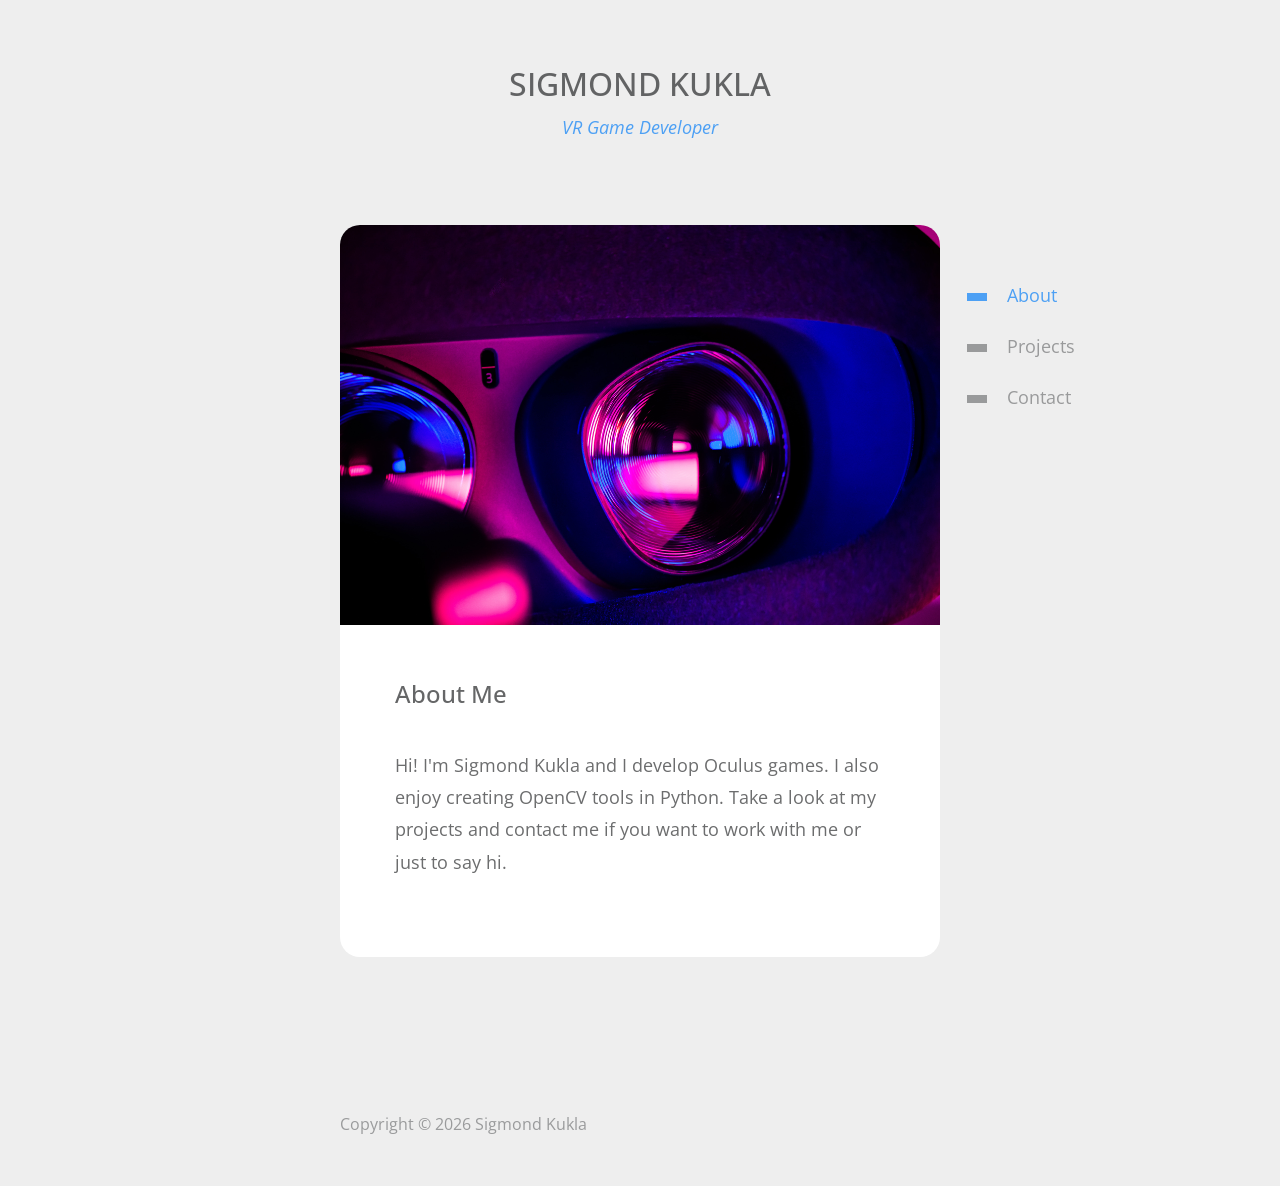
==== index.html @ ad16ade8 "Initial commit" ====
<!DOCTYPE html>
<html lang="en">

<head>
  <meta charset="UTF-8" />
  <meta name="viewport" content="width=device-width, initial-scale=1.0" />
  <meta http-equiv="X-UA-Compatible" content="ie=edge" />
  <title>Sigmond Kukla</title>

  <link rel="stylesheet" href="https://fonts.googleapis.com/css?family=Open+Sans:400,600" />
  <link rel="stylesheet" href="css/bootstrap.min.css" />
  <link rel="stylesheet" href="css/style.css" />
</head>

<body>
  <div class="page-container mx-auto scene" id="main">
    <header class="header text-center scene_element scene_element--fadeindown">
      <h1 class="title text-uppercase">SIGMOND KUKLA</h1>
      <p class="primary-color"><i>VR Game Developer</i></p>
    </header>

    <section class="section">
      <nav class="nav scene_element scene_element--fadeinright">
        <ul>
          <li class="active">
            <a href="index.html"><span class="nav-deco"></span>About</a>
          </li>
          <li>
            <a href="projects.html"><span class="nav-deco"></span>Projects</a>
          </li>
          <li>
            <a href="contact.html"><span class="nav-deco"></span>Contact</a>
          </li>
        </ul>
      </nav>
      <div class="content-container scene_element scene_element--fadeinup">
        <figure class="mb-0">
          <img src="img/vr-1.jpg" alt="Image" class="img-fluid img" />
        </figure>
        <div class="content">
          <h2 class="page-title">About Me</h2>
          <p class="mb-4">
            Hi! I'm Sigmond Kukla and I develop Oculus games. I also enjoy creating OpenCV tools in Python.
            Take a look at my projects and contact me if you want to work with me or just to say hi.
          </p>
        </div>
      </div>
    </section>

    <footer>
      <span>Copyright &copy;
        <script>document.write(new Date().getFullYear())</script>
        Sigmond Kukla
      </span>
    </footer>
  </div>
</body>

</html>
---- css/style.css ----
body {
	font-family: "Open Sans", Helvetica, Arial, sans-serif;
	font-size: 18px;
	font-weight: 400;
	overflow-x: hidden;
	background-color: #eeeeee;
	color: #6C6D6E;
}

a {
	transition: all 0.3s ease;
}

a:hover,
a:focus {
	text-decoration: none;
}

p {
	line-height: 1.8;
}

.primary-color {
	color: #4da0f4;
}

.secondary-color {
	color: #3772ad;
}


.page-container {
	max-width: 600px;
	width: 100%;
}

.section {
	margin-bottom: 155px;
	position: relative;
}

.content-container {
	border-radius: 20px;
	background-color: white;
}

.nav {
	position: absolute;
	right: -150px;
	top: 45px;
}

.nav>ul>li {
	list-style: none;
}

.nav>ul>li>a {
	display: block;
	padding: 12px 15px;
	color: #999A9B;
}

.nav>ul>li.active>a,
.nav>ul>li>a:hover,
.nav>ul>li>a:focus {
	color: #4da0f4;

}

.nav-deco {
	display: inline-block;
	width: 20px;
	height: 8px;
	background-color: #999A9B;
	vertical-align: middle;
	margin-right: 20px;
}

.nav>ul>li.active>a>.nav-deco,
.nav>ul>li:hover>a>.nav-deco {
	background-color: #4da0f4;
}

.content {
	padding: 55px;
}

.header {
	padding: 65px 15px;
}

.title {
	font-size: 2rem;
	color: #626364;
}

.page-title {
	font-size: 1.5rem;
	margin-bottom: 40px;
	color: #656667;
}

.img {
	border-top-left-radius: 20px;
	border-top-right-radius: 20px;
}

footer {
	font-size: 1rem;
	display: flex;
	justify-content: space-between;
	padding-bottom: 50px;
	color: #9A9B9C;
}

.footer-link {
	color: #9A9B9C;
}

/* Gallery hover */
.gallery-item figure {
	position: relative;
	overflow: hidden;
	margin-bottom: 0;
	/* background: #3085a3; */
	text-align: center;
	cursor: pointer;
}

.gallery-item figure img {
	position: relative;
	display: block;
	min-height: 100%;
	max-width: 100%;
	opacity: 0.8;
}

.gallery-item figure figcaption {
	color: #fff;
	text-transform: uppercase;
	font-size: 1.25em;
	-webkit-backface-visibility: hidden;
	backface-visibility: hidden;
}

.gallery-item figure figcaption::before,
.gallery-item figure figcaption::after {
	pointer-events: none;
}

.gallery-item figure figcaption,
.gallery-item figure figcaption>a {
	position: absolute;
	top: 0;
	left: 0;
	width: 100%;
	height: 100%;
}

/* Anchor will cover the whole item by default */
/* For some effects it will show as a button */
.gallery-item figure figcaption>a {
	z-index: 1000;
	text-indent: 200%;
	white-space: nowrap;
	font-size: 0;
	opacity: 0;
}

.gallery-item figure h2 {
	word-spacing: -0.15em;
	font-weight: 300;
}

.gallery-item figure h2 span {
	font-weight: 800;
}

.gallery-item figure h2,
.gallery-item figure p {
	margin: 0;
}

.gallery-item figure p {
	letter-spacing: 1px;
	font-size: 60.5%;
	max-width: 200px;
	margin: 0 auto;
}

figure.effect-gallery-text {
	background: #363636;
}

figure.effect-gallery-text img {
	opacity: 1;
	-webkit-transition: opacity 0.35s;
	transition: opacity 0.35s;
}

figure.effect-gallery-text:hover img {
	opacity: 0.4;
}

figure.effect-gallery-text figcaption::before,
figure.effect-gallery-text figcaption::after {
	position: absolute;
	top: 15px;
	right: 15px;
	bottom: 15px;
	left: 15px;
	content: '';
	opacity: 0;
	-webkit-transition: opacity 0.35s, -webkit-transform 0.35s;
	transition: opacity 0.35s, transform 0.35s;
}

figure.effect-gallery-text figcaption::before {
	border-top: 1px solid #fff;
	border-bottom: 1px solid #fff;
	border-radius: 20px;
	-webkit-transform: scale(0, 1);
	transform: scale(0, 1);
}

figure.effect-gallery-text figcaption::after {
	border-right: 1px solid #fff;
	border-left: 1px solid #fff;
	border-radius: 20px;
	-webkit-transform: scale(1, 0);
	transform: scale(1, 0);
}

figure.effect-gallery-text h2 {
	font-size: 1.5rem;
	-webkit-transition: -webkit-transform 0.35s;
	transition: transform 0.35s;
	-webkit-transform: translate3d(0, -5px, 0);
	transform: translate3d(0, -5px, 0);
	opacity: 0;
}

figure.effect-gallery-text p {
	width: 100%;
	padding: 10px;
	opacity: 0;
	-webkit-transition: opacity 0.35s, -webkit-transform 0.35s;
	transition: opacity 0.35s, transform 0.35s;
	-webkit-transform: translate3d(0, 20px, 0);
	transform: translate3d(0, 20px, 0);
}

figure.effect-gallery-text:hover figcaption::before,
figure.effect-gallery-text:hover figcaption::after {
	opacity: 1;
	-webkit-transform: scale(1);
	transform: scale(1);
}

figure.effect-gallery-text:hover h2,
figure.effect-gallery-text:hover p {
	opacity: 1;
	-webkit-transform: translate3d(0, 0, 0);
	transform: translate3d(0, 0, 0);
}

.gallery {
	margin-top: 40px;
	margin-left: -30px;
	margin-right: -30px;
	margin-bottom: -20px;
}

.gallery-item {
	margin-top: 15px;
	margin-bottom: 15px;
	max-width: 270px;
}

.content-2 {
	padding-left: 45px;
	padding-right: 45px;
}

figcaption {
	display: flex;
	flex-direction: column;
	align-items: center;
	justify-content: center;
}

.img-overlay-wrap {
	position: relative;
	min-height: 280px;
	background-image: url("../img/vr-3.jpg");
	background-repeat: no-repeat;
	background-size: cover;
	border-top-left-radius: 20px;
	border-top-right-radius: 20px;
}

.img-overlay {
	border-top-left-radius: 20px;
	border-top-right-radius: 20px;
	position: absolute;
	top: 0;
	left: 0;
	width: 100%;
	height: 100%;
	background-color: rgba(0, 0, 0, 0.5);
}

.img-overlay-text {
	position: relative;
	z-index: 1000;
}

.contact-form {
	max-width: 100%;
}

#contact_message {
	min-height: 100px;
	max-height: 500px;
}

.form-group {
	margin-bottom: 35px;
}

.btn {
	font-size: 1.1rem;
	padding: 10px 35px;
	border: none;
}

.btn-primary {
	background-color: #4da0f4;
}

.btn-primary:hover,
.btn-primary:focus {
	background-color: #3772ad;
}

.small {
	font-size: 90%;
}

/*
 * Keyframes
 */

@keyframes fadeIn {
	0% {
		opacity: 0;
	}

	100% {
		opacity: 1;
	}
}

@keyframes fadeInUp {
	0% {
		opacity: 0;
		transform: translate3d(0, 100%, 0);
	}

	100% {
		opacity: 1;
		transform: none;
	}
}

@keyframes fadeInRight {
	0% {
		opacity: 0;
		transform: translate3d(100%, 0, 0);
	}

	100% {
		opacity: 1;
		transform: none;
	}
}

@keyframes fadeInDown {
	0% {
		opacity: 0;
		transform: translate3d(0, -100%, 0);
	}

	100% {
		opacity: 1;
		transform: none;
	}
}

.scene_element {
	animation-duration: 0.25s;
	transition-timing-function: ease-in;
	animation-fill-mode: both;

}

.scene_element--fadein {
	animation-name: fadeIn;
}

.scene_element--fadeinup {
	animation-name: fadeInUp;
}

.scene_element--fadeindown {
	animation-name: fadeInDown;
}

.scene_element--fadeinright {
	animation-name: fadeInRight;
}

@media (max-width: 945px) {
	.nav {
		position: static;
	}

	.page-container {
		padding-left: 15px;
		padding-right: 15px;
	}
}

@media (max-width: 575px) {
	.gallery-item {
		max-width: 100%;
		height: auto;
	}
}

@media (max-width: 480px) {
	footer {
		display: block;
	}

	footer span {
		display: block;
		padding: 15px;
	}
}
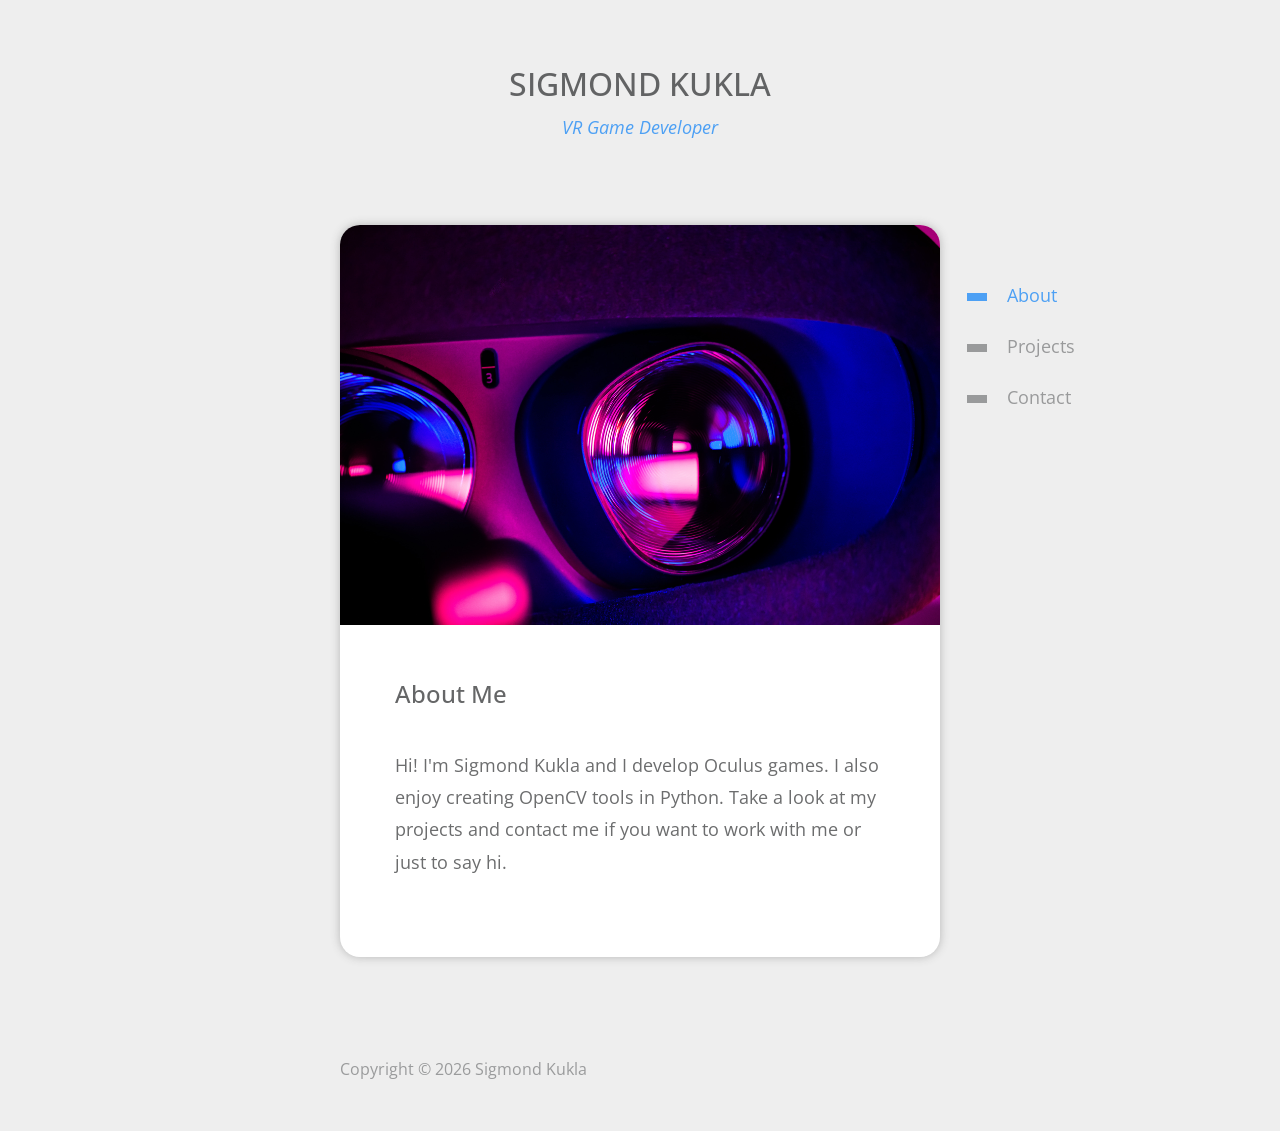
==== commit 1409d82a: "Added SVG and PNG favicon" ====
--- a/index.html
+++ b/index.html
@@ -10,6 +10,9 @@
   <link rel="stylesheet" href="https://fonts.googleapis.com/css?family=Open+Sans:400,600" />
   <link rel="stylesheet" href="css/bootstrap.min.css" />
   <link rel="stylesheet" href="css/style.css" />
+
+  <link rel="icon" type="image/svg+xml" href="img/favicon/favicon.svg">
+  <link rel="icon" type="image/png" href="img/favicon/favicon.png">
 </head>
 
 <body>
--- a/css/style.css
+++ b/css/style.css
@@ -35,13 +35,15 @@
 }
 
 .section {
-	margin-bottom: 155px;
+	margin-bottom: 100px;
 	position: relative;
 }
 
 .content-container {
 	border-radius: 20px;
 	background-color: white;
+	box-shadow: 0 0 10px #b6b6b6;
+	-webkit-box-shadow: 0 0 10px #b6b6b6;
 }
 
 .nav {
@@ -101,8 +103,21 @@
 }
 
 .img {
+	/* border-top-left-radius: 20px;
+	border-top-right-radius: 20px; */
+
+	/* overflow: hidden; */
+	transition: transform 0.5s ease;
+}
+
+.mb-0 {
+	overflow: hidden;
 	border-top-left-radius: 20px;
 	border-top-right-radius: 20px;
+}
+
+.mb-0:hover img {
+	transform: scale(1.1);
 }
 
 footer {
@@ -401,7 +416,6 @@
 	animation-duration: 0.25s;
 	transition-timing-function: ease-in;
 	animation-fill-mode: both;
-
 }
 
 .scene_element--fadein {
@@ -447,4 +461,20 @@
 		display: block;
 		padding: 15px;
 	}
+}
+
+::-webkit-scrollbar {
+	width: 15px;
+}
+
+::-webkit-scrollbar-thumb {
+	border-radius: 10px;
+	background-color: #4da0f4;
+	border: solid 3px #eee;
+	/* -webkit-box-shadow: inset 0 0 5px #4da0f4;
+	box-shadow: inset 0 0 5px #4da0f4; */
+}
+
+textarea::-webkit-scrollbar-thumb {
+	border: solid 3px #fff;
 }
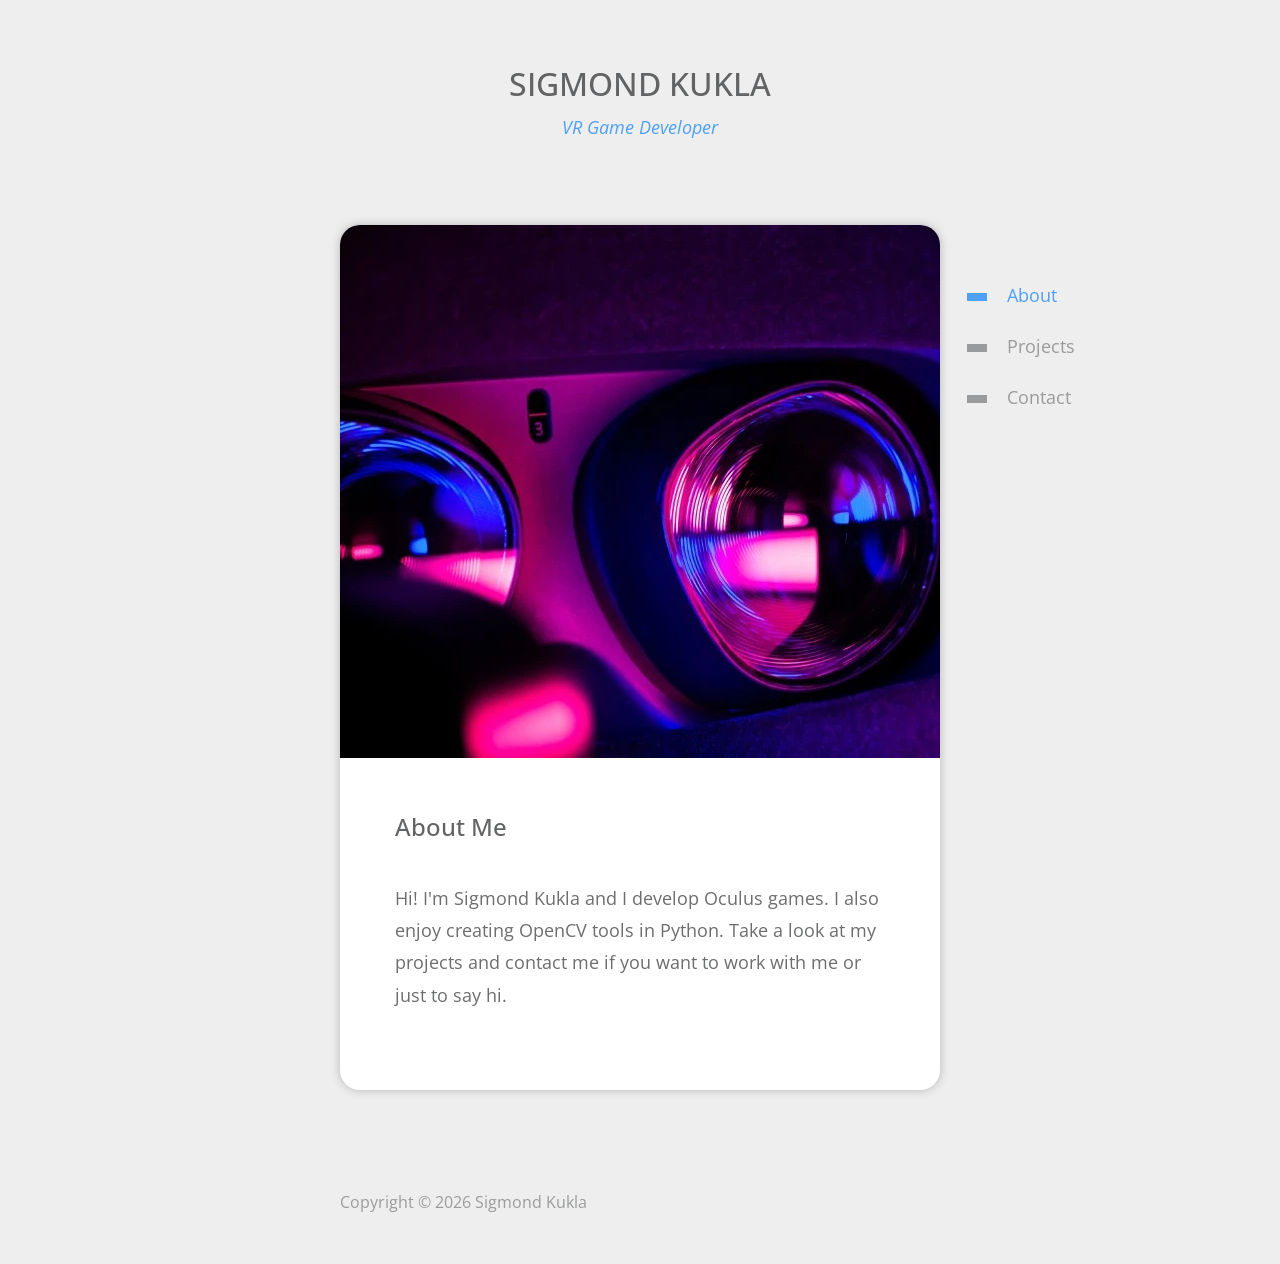
==== commit 24ab29c7: "Made images more data-friendly" ====
--- a/index.html
+++ b/index.html
@@ -38,7 +38,12 @@
       </nav>
       <div class="content-container scene_element scene_element--fadeinup">
         <figure class="mb-0">
-          <img src="img/vr-1.jpg" alt="Image" class="img-fluid img" />
+          <!-- <img src="img/vr-1.jpg" alt="Image" class="img-fluid img" /> -->
+          <picture class="img-fluid img">
+            <source srcset="img/vr-1.webp" type="image/webp">
+            <source srcset="img/vr-1.jpg" type="image/jpeg">
+            <img src="img/vr-1.jpg" alt="VR Headset Image">
+          </picture>
         </figure>
         <div class="content">
           <h2 class="page-title">About Me</h2>
--- a/css/style.css
+++ b/css/style.css
@@ -1,10 +1,29 @@
+:root {
+	--text: #6C6D6E;
+	--bg: #eee;
+	--header: #626364;
+	--content-bg: #fff;
+	--shadow: #b6b6b6;
+}
+
+@media (prefers-color-scheme: dark) {
+	:root {
+		--text: #c8c8c8;
+		--bg: #323232;
+		--header: #c8c8c8;
+		--content-bg: #111111;
+		/* --shadow: rgb(73, 73, 73); */
+		--shadow: #000;
+	}
+}
+
 body {
 	font-family: "Open Sans", Helvetica, Arial, sans-serif;
 	font-size: 18px;
 	font-weight: 400;
 	overflow-x: hidden;
-	background-color: #eeeeee;
-	color: #6C6D6E;
+	background-color: var(--bg);
+	color: var(--text);
 }
 
 a {
@@ -41,9 +60,9 @@
 
 .content-container {
 	border-radius: 20px;
-	background-color: white;
-	box-shadow: 0 0 10px #b6b6b6;
-	-webkit-box-shadow: 0 0 10px #b6b6b6;
+	background-color: var(--content-bg);
+	box-shadow: 0 0 10px var(--shadow);
+	-webkit-box-shadow: 0 0 10px var(--shadow);
 }
 
 .nav {
@@ -93,13 +112,13 @@
 
 .title {
 	font-size: 2rem;
-	color: #626364;
+	color: var(--header);
 }
 
 .page-title {
 	font-size: 1.5rem;
 	margin-bottom: 40px;
-	color: #656667;
+	color: var(--header);
 }
 
 .img {
@@ -334,6 +353,13 @@
 	max-width: 100%;
 }
 
+#contact_name,
+#contact_email,
+#contact_message {
+	background-color: var(--content-bg);
+	color: var(--text);
+}
+
 #contact_message {
 	min-height: 100px;
 	max-height: 500px;
@@ -470,11 +496,11 @@
 ::-webkit-scrollbar-thumb {
 	border-radius: 10px;
 	background-color: #4da0f4;
-	border: solid 3px #eee;
+	border: solid 3px var(--bg);
 	/* -webkit-box-shadow: inset 0 0 5px #4da0f4;
 	box-shadow: inset 0 0 5px #4da0f4; */
 }
 
 textarea::-webkit-scrollbar-thumb {
-	border: solid 3px #fff;
+	border: solid 3px var(--content-bg);
 }
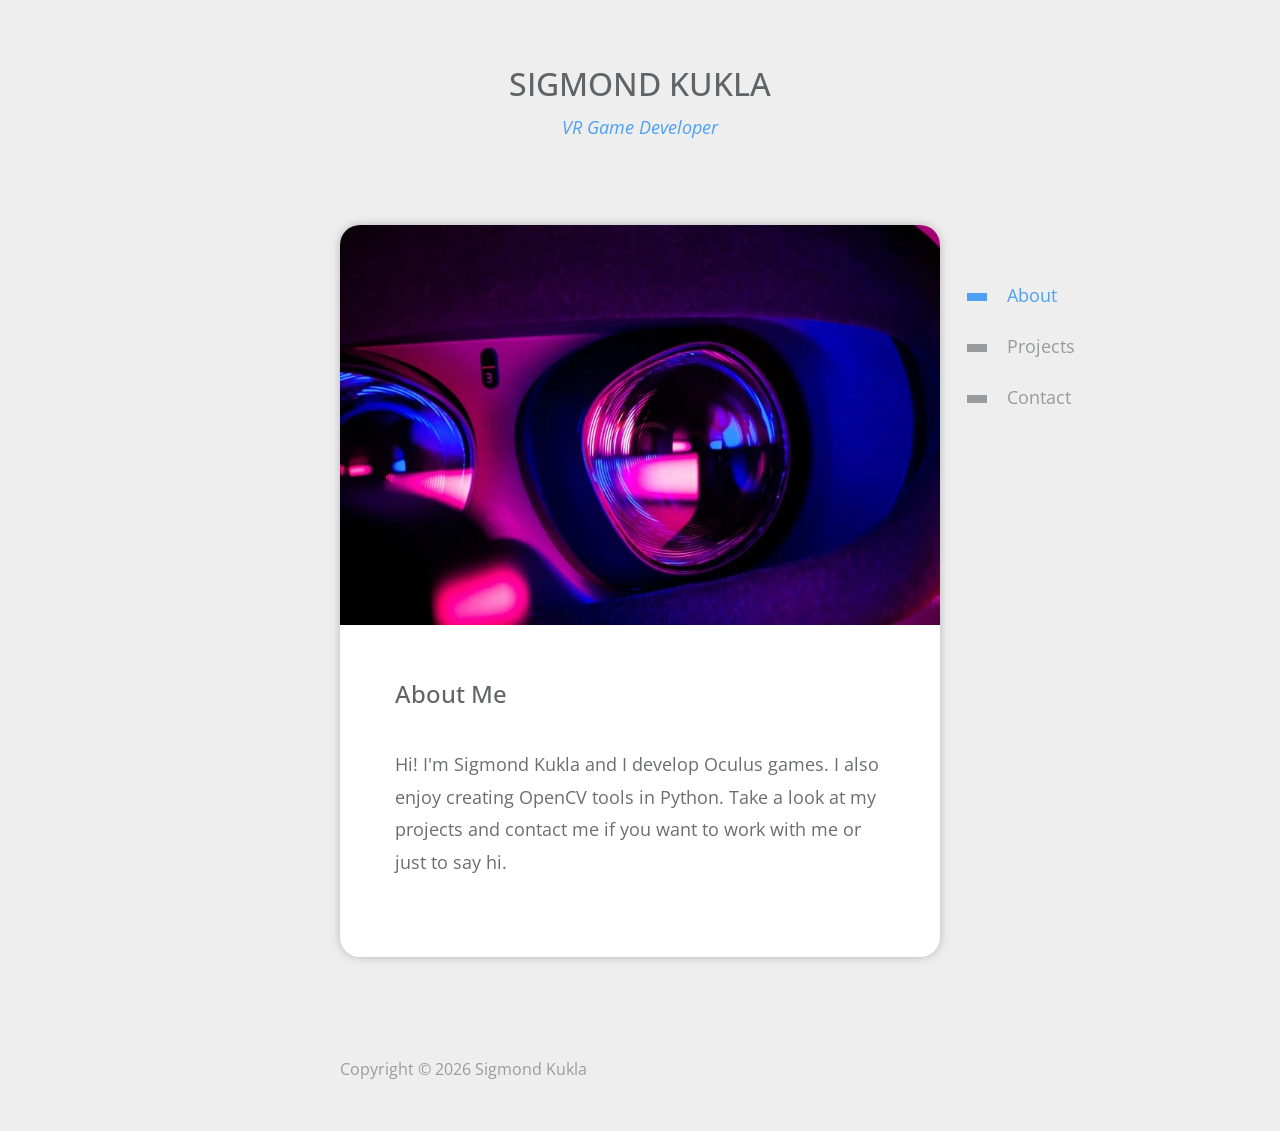
==== commit e9b25f5f: "Removed backward compatibility for webp with ancient browsers" ====
--- a/index.html
+++ b/index.html
@@ -7,7 +7,24 @@
   <meta http-equiv="X-UA-Compatible" content="ie=edge" />
   <title>Sigmond Kukla</title>
 
-  <link rel="stylesheet" href="https://fonts.googleapis.com/css?family=Open+Sans:400,600" />
+  <!-- <link rel="stylesheet" href="https://fonts.googleapis.com/css?family=Open+Sans:400,600" /> -->
+
+
+  <!-- connect to domain of font files -->
+  <link rel="preconnect" href="https://fonts.gstatic.com" crossorigin>
+
+  <!-- optionally increase loading priority -->
+  <link rel="preload" as="style" href="https://fonts.googleapis.com/css?family=Open+Sans:400,600">
+
+  <!-- async CSS -->
+  <link rel="stylesheet" media="print" onload="this.onload=null;this.removeAttribute('media');"
+    href="https://fonts.googleapis.com/css?family=Open+Sans:400,600">
+
+  <!-- no-JS fallback -->
+  <noscript>
+    <link rel="stylesheet" href="https://fonts.googleapis.com/css?family=Open+Sans:400,600">
+  </noscript>
+
   <link rel="stylesheet" href="css/bootstrap.min.css" />
   <link rel="stylesheet" href="css/style.css" />
 
@@ -38,12 +55,7 @@
       </nav>
       <div class="content-container scene_element scene_element--fadeinup">
         <figure class="mb-0">
-          <!-- <img src="img/vr-1.jpg" alt="Image" class="img-fluid img" /> -->
-          <picture class="img-fluid img">
-            <source srcset="img/vr-1.webp" type="image/webp">
-            <source srcset="img/vr-1.jpg" type="image/jpeg">
-            <img src="img/vr-1.jpg" alt="VR Headset Image">
-          </picture>
+          <img src="img/vr-1.webp" alt="Image" class="img-fluid img" />
         </figure>
         <div class="content">
           <h2 class="page-title">About Me</h2>
